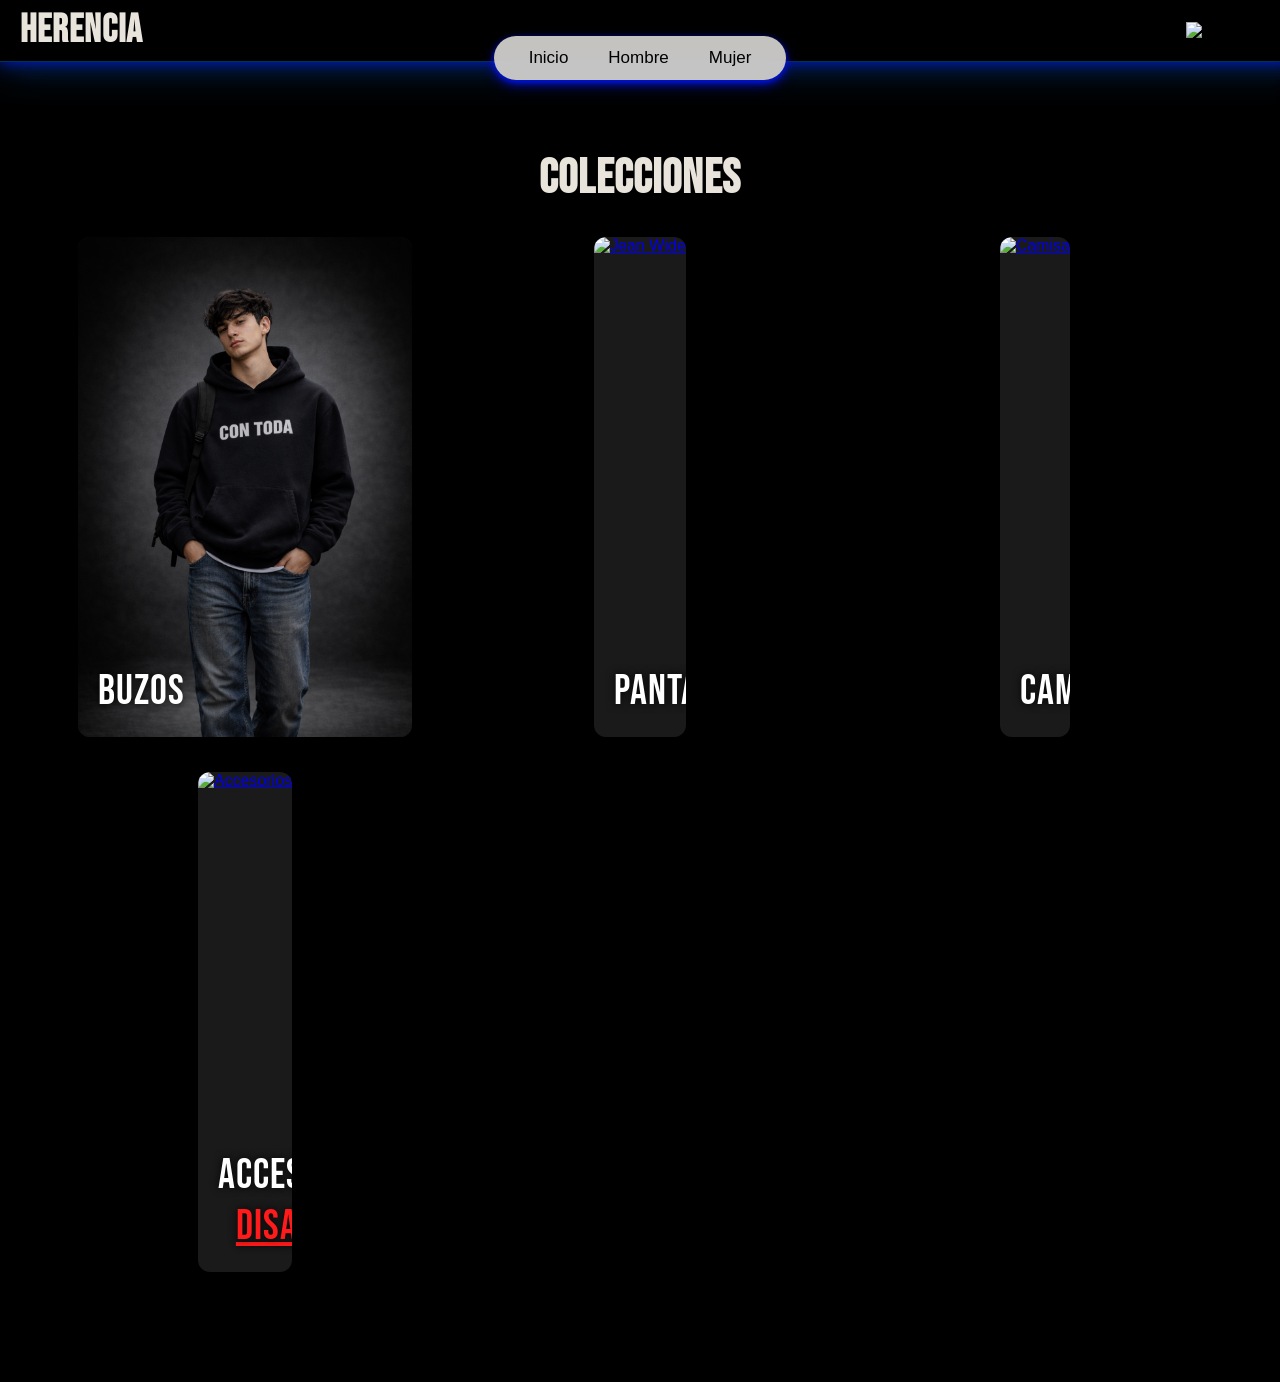
==== Assets/CategoriaH.html @ a809219b "Primer commit" ====
<!DOCTYPE html>
<html lang="es">
<head>

    <link rel="icon" type="image/png" href="Favicon.png">
    <meta charset="UTF-8">
    <meta name="viewport" content="width=device-width, initial-scale=1.0">
    <title>Categoria Hombre</title>

    <!-- FUENTES -->
    <link rel="preconnect" href="https://fonts.googleapis.com">
    <link rel="preconnect" href="https://fonts.gstatic.com" crossorigin>
    <link href="https://fonts.googleapis.com/css2?family=Bebas+Neue&display=swap" rel="stylesheet">

    <!-- CSS (MISMA CARPETA) -->
    <link rel="stylesheet" href="estilos.css">

</head>

<body ondragstart="return false" 
      onselectstart="return false" 
      oncontextmenu="return false">

<header>
    <!-- Menú hamburguesa -->
    <div class="menu-icon" id="menuBtn">
        <span></span>
        <span></span>
        <span></span>
    </div>

    <div class="logo">Herencia</div>

    <div class="cart-icon" id="cartBtn">
        <img src="/svg/Carrito.svg" alt="Carrito">
        <span id="cartCount">0</span>
    </div>
</header>


<!-- MENU LATERAL -->
<nav id="menu">
    <a href="../index.html">Inicio</a>
    <a href="CategoriaH.html">Hombre</a>
    <a href="CategoriaM.html">Mujer</a>
</nav>

<!-- MENÚ PC -->
<div class="menu-pc">
    <ul>
        <li><a href="../index.html">Inicio</a></li>
        <li><a href="CategoriaH.html">Hombre</a></li>
        <li><a href="CategoriaM.html">Mujer</a></li>
    </ul>
</div>

<!-- ===================== -->
<!--     CATÁLOGO          -->
<!-- ===================== -->
<section class="catalogo">
    <h2>Colecciones</h2>

    <div class="categorias-grid">

        <a href="/subcategoriasHombre/BuzosH.html" class="cat-item">
            <img src="/Models/Mcontoda.png" alt="Buzo oversize">
            <span>Buzos</span>
        </a>

        <a href="#" class="cat-item">
            <img src="https://marketplace.canva.com/EAGP_eBhZEU/1/0/1131w/canva-documento-a4-hoja-de-papel-con-flores-delicado-blanco-y-negro-RG8qqPH5wj4.jpg" alt="Jean Wide">
            <span>Pantalones</span>
        </a>

        <a href="../subcategoriasHombre/CamisetasH.html" class="cat-item">
            <img src="https://marketplace.canva.com/EAGP_eBhZEU/1/0/1131w/canva-documento-a4-hoja-de-papel-con-flores-delicado-blanco-y-negro-RG8qqPH5wj4.jpg" alt="Camisa">
            <span>Camisetas</span>
        </a>

        <a href="#" class="cat-item">
            <img src="https://marketplace.canva.com/EAGP_eBhZEU/1/0/1131w/canva-documento-a4-hoja-de-papel-con-flores-delicado-blanco-y-negro-RG8qqPH5wj4.jpg" alt="Accesorios">
            <span>Accesorios <u>disabled</u></span>
        </a>

    </div>
</section>



<!-- ================= PANEL CARRITO ================= -->
<div id="panelCarrito" class="panel-carrito">
    <h2>Tu carrito</h2>

    <div id="listaCarrito" class="lista-carrito"></div>

    <div class="total">
        Total: <span id="totalCarrito">0</span> COP
    </div>

    <button id="cerrarCarrito" class="btn-cerrar">
        Cerrar menú
    </button>

<a href="/Assets/FinalizarPedido.html">
    <button id="finalizarCompra">Finalizar Pedido</button>
</a>

</div>

<!-- JS (MISMA CARPETA) -->
<script src="lenguaje.js"></script>

</body>
</html>
---- Assets/estilos.css ----
/* ======================================
   BASE
====================================== */

body {
    margin: 0;
    font-family: "Poppins", sans-serif;
    background-color: black;

}


/* ======================================
   LOGO
====================================== */

.logo {
    font-family: "Bebas Neue", sans-serif;
    font-weight: 700;
    font-size: 39px;
    line-height: 0.8;
    display: flex;
    align-items: center;
    letter-spacing: 1px;
    color: rgb(233, 228, 219);
}


/* ======================================
   MENÚ PC OCULTO POR DEFECTO
====================================== */

.menu-pc {
    display: none;
}


/* ======================================
   HEADER
====================================== */

header {
    width: 100%;
    padding: 15px 20px;
    display: flex;
    justify-content: flex-start;
    align-items: center;
    gap: 15px;
    position: fixed;
    top: 0;
    background: rgb(0, 0, 0);
    z-index: 1000;

    box-shadow:
        0 0 12px rgba(0, 21, 255, 0.7),
        0 0 25px rgba(0, 31, 144, 0.5),
        0 0 45px rgba(0, 140, 255, 0.35);

    border-bottom: 1px solid rgba(0, 140, 255, 0.35);
}


/* ======================================
   ICONO HAMBURGUESA / X
====================================== */

.cart-icon {
    margin-left: auto;
    margin-right: 50px;
    background: none;
    border: none;
    position: relative;
    cursor: pointer;
}

.cart-icon img {
    width: 26px;
    height: 26px;
}

#cartCount {
    position: absolute;
    top: -6px;
    right: -10px;
    background: red;
    color: white;
    font-size: 12px;
    padding: 2px 6px;
    border-radius: 50%;
}


.menu-icon {
    width: 35px;
    height: 25px;
    display: flex;
    flex-direction: column;
    justify-content: space-between;
    cursor: pointer;
    transition: 0.3s ease;
}

.menu-icon span {
    height: 4px;
    background: white;
    border-radius: 5px;
    transition: 0.3s ease;
}

.menu-icon.active span:nth-child(1) {
    transform: rotate(45deg) translateY(10px);
}

.menu-icon.active span:nth-child(2) {
    opacity: 0;
}

.menu-icon.active span:nth-child(3) {
    transform: rotate(-45deg) translateY(-10px);
}


/* ======================================
   MENÚ LATERAL MÓVIL
====================================== */

nav {
    position: fixed;
    top: 0;
    left: -100%;
    width: 50%;
    height: 100vh;
    background: white;
    padding-top: 90px;
    padding-left: 40px;
    display: flex;
    flex-direction: column;
    gap: 35px;
    transition: 0.35s ease;
    box-shadow: 4px 0 20px rgb(0, 9, 27);
    z-index: 900;
}

nav.active {
    left: 0;
}

nav a {
    text-decoration: none;
    color: black;
    font-size: 22px;
    font-weight: 500;
    position: relative;
}

nav a::before {
    content: "";
    position: absolute;
    left: -20px;
    top: 50%;
    transform: translateY(-50%);
    width: 4px;
    height: 30px;
    background: #dcdcdc;
    border-radius: 6px;
}


/* ======================================
   MENÚ PC
====================================== */

@media (min-width: 900px) {
    /* Ocultar menú móvil */
    .menu-icon,
    nav {
        display: none;
    }

    /* Mostrar menú PC */
    .menu-pc {
        display: flex;
        position: fixed;
        top: 20px;
        width: 100%;
        justify-content: center;
        z-index: 1000;
    }

    .menu-pc ul {
        display: flex;
        gap: 40px;
        list-style: none;
        background: rgba(218, 217, 213, 0.9);
        padding: 12px 35px;
        border-radius: 50px;
        backdrop-filter: blur(10px);
        box-shadow:
            0 2px 5px rgba(0, 21, 255, 0.7),
            0 4px 10px rgba(0, 30, 255, 0.5),
            0 6px 14px rgba(0, 8, 225, 0.35);
    }

    .menu-pc a {
        text-decoration: none;
        font-size: 17px;
        color: black;
        font-weight: 500;
    }
}

/* ======================================
   CARRUSEL
====================================== */

.carrusel {
    display: flex;
    justify-content: center;
    align-items: center;
    overflow: hidden;
    margin-top: 100px;
    position: relative;
    width: 100%;
    height: 86.3vh;
}

.slide {
    position: absolute;
    width: 100%;
    height: 100%;
    opacity: 0;
    transition: opacity 1.2s ease-in-out;
}

.slide img {
    width: 100%;
    height: 100%;
    object-fit: cover;
}

.slide.active {
    opacity: 1;
}

.arrow {
    position: absolute;
    top: 50%;
    transform: translateY(-50%);
    width: 42px;
    height: 42px;
    background: white;
    color: black;
    border-radius: 50%;
    display: flex;
    justify-content: center;
    align-items: center;
    font-size: 24px;
    cursor: pointer;
    transition: 0.3s ease;
    user-select: none;
    font-weight: bold;
}

.arrow:hover {
    transform: translateY(-50%) scale(1.12);
}

.left { left: 20px; }
.right { right: 20px; }

@media (max-width: 768px) {
    .carrusel {
        height: 75vh;
    }
    .arrow {
        width: 35px;
        height: 35px;
        font-size: 20px;
    }
}

/* ======================================
   TEXTO ESTILO ADIDAS / INFO
====================================== */

.herencia-info {
    padding: 60px 10%;
    color: white;
    text-align: left;
    font-family: "Poppins", sans-serif;
}

.herencia-info h2 {
    font-family: "Bebas Neue", sans-serif;
    font-size: 48px;
    margin-bottom: 20px;
    letter-spacing: 1px;
    color: white;
}

.herencia-info p {
    font-size: 17px;
    line-height: 1.6;
    margin-bottom: 18px;
    opacity: 0.88;
}

/* ======================================
   FOOTER
====================================== */

.footer {
    background: black;
    padding: 45px 0;
    display: flex;
    justify-content: center;
    border-top: 1px solid rgba(255,255,255,0.1);
}

.footer-content {
    width: 90%;
    max-width: 1100px;
    display: flex;
    align-items: center;
    justify-content: space-between;
}

.social img {
    width: 27px;
    filter: invert(1);
    opacity: .85;
    transition: 0.25s ease;
}

.social img:hover {
    opacity: 1;
    transform: scale(1.15);
}

.footer-logo img {
    width: 80px;
    opacity: .9;
}

@media (max-width: 768px) {
    .herencia-info {
        padding: 45px 7%;
    }
    .herencia-info h2 {
        font-family: "Bebas Neue", sans-serif;
        font-size: 48px;
        margin-bottom: 20px;
        letter-spacing: 1px;
        color: rgb(233, 228, 219);
    }
    .herencia-info p {
        font-size: 15px;
    }
    .footer-content {
        flex-direction: column;
        gap: 25px;
        text-align: center;
    }
    .social a {
        margin-right: 10px;
    }
}

/* ======================================
   SECCIÓN CAMISETAS / CATÁLOGO
====================================== */

.catalogo {
    padding: 110px 5%;
    color: white;
    text-align: center;
}

.categoria-titulo,
.catalogo h2 {
    font-family: "Bebas Neue", sans-serif;
    font-size: 48px;
    margin: 40px 0 30px;
    letter-spacing: 1px;
    color: rgb(233, 228, 219);
}

.categoria-grid {
    display: grid;
    grid-template-columns: repeat(4, 1fr);
    gap: 22px;
    width: 100%;
}

.producto {
    position: relative;
    overflow: hidden;
    border-radius: 14px;
    cursor: auto;
}

.producto .add-to-cart {
    position: absolute;
    top: 12px;
    right: 12px;
    width: 36px;
    height: 36px;
    background: rgba(0,0,0,0.75);
    border: none;
    border-radius: 50%;
    display: flex;
    align-items: center;
    justify-content: center;
    cursor: pointer;
    opacity: 0;
    transition: opacity .3s ease, transform .2s ease;
    z-index: 4;
}

.producto .add-to-cart img {
    width: 22px;
    height: 22px;
    object-fit: contain;
}

.producto:hover .add-to-cart {
    opacity: 1;
}

.producto .add-to-cart:hover {
    transform: scale(1.12);
}

.producto .slider {
    position: relative;
    width: 100%;
    aspect-ratio: 3 / 4.5;
    overflow: hidden;
}

.producto .slider img {
    position: absolute;
    inset: 0;
    width: 100%;
    height: 100%;
    object-fit: cover;
    opacity: 0;
    transition: opacity .5s ease, transform .35s ease, filter .35s ease;
}

.producto .slider img.active {
    opacity: 1;
    z-index: 1;
}

.producto span {
    position: absolute;
    bottom: 14px;
    left: 14px;
    font-family: "Bebas Neue", sans-serif;
    font-size: 26px;
    color: white;
    opacity: 0;
    transition: opacity .3s ease;
    text-shadow: 0 0 10px rgba(0,0,0,.9);
    z-index: 2;
}

.producto:hover .slider img.active {
    transform: scale(1.08);
    filter: brightness(55%);
}

.producto:hover span {
    opacity: 1;
}

/* ===============================
   RESPONSIVE
=================================*/

/* Tablet */
@media (max-width: 920px) {
    .categoria-grid {
        grid-template-columns: repeat(3, 1fr);
    }

    .categoria-titulo {
        font-size: 40px;
    }
}

/* Móvil */
@media (max-width: 600px) {
    .producto .add-to-cart {
        opacity: 1;
        width: 32px;
        height: 32px;
        top: 8px;
        right: 8px;
    }
    .categoria-grid {
        grid-template-columns: repeat(2, 1fr);
        gap: 14px;
    }
    .producto span {
        font-size: 18px;
        opacity: 1;
        bottom: 12px;
        left: 10px;
    }
    .producto:hover .slider img.active {
        transform: none;
        filter: none;
    }
}


/* ===============================
   GRID CATEGORÍAS (Inicio)
=================================*/

.categorias-grid {
    display: grid;
    grid-template-columns: repeat(auto-fit, minmax(300px, 360px));
    gap: 35px;
    justify-content: center;
}

.categorias-grid u {
    color: rgb(255, 27, 27);
}

/* CARD CATEGORÍAS */

.cat-item {
    position: relative;
    overflow: hidden;
    border-radius: 12px;
    cursor: pointer;
    display: block;
    height: 500px;
    max-width: 360px;
    margin: 0 auto;
}

.cat-item img {
    width: 100%;
    height: 100%;
    object-fit: contain;
    object-position: center center;
    transition: .35s ease;
    display: block;
    background: #1a1a1a;
}

.cat-item:hover img {
    transform: scale(1.08);
    filter: brightness(60%);
}

.cat-item span {
    position: absolute;
    bottom: 20px;
    left: 20px;
    font-family: "Bebas Neue", sans-serif;
    font-size: 42px;
    letter-spacing: 1px;
    color: white;
    text-shadow: 0 0 8px rgba(0,0,0,0.9);
}




/* MÓVIL */
@media (max-width: 600px) {
    .categorias-grid {
        grid-template-columns: 1fr; /* 👈 SOLO 1 */
        gap: 20px;
    }

    .cat-item {
        height: 350px;
    }

    .cat-item span {
        font-size: 28px;
        bottom: 18px;
        left: 18px;
    }
}


/* ==============================
   NOTIFICACIÓN CARRITO
============================== */

.notificacion {
    position: fixed;
    bottom: 20px;
    right: 20px;
    background: rgba(0,0,0,0.95);
    color: white;
    padding: 14px 22px;
    border-radius: 8px;
    font-family: "Poppins", sans-serif;
    font-size: 14px;
    opacity: 0;
    transform: translateY(20px);
    transition: .4s ease;
    z-index: 4000;
}

.notificacion.active {
    opacity: 1;
    transform: translateY(0);
}







/* ================= PANEL CARRITO ================= */

.panel-carrito {
    position: fixed;
    top: 0;
    right: -400px;
    width: 350px;
    height: 100vh;
    background: white;
    box-shadow: -4px 0 10px rgba(0,0,0,0.2);
    padding: 20px;
    transition: right 0.3s ease;
    z-index: 1000;
    overflow-y: auto;
}

.panel-carrito.active {
    right: 0;
}


.lista-carrito {
    flex: 1;
    overflow-y: auto;
    margin-top: 20px;
}

/* ITEM CARRITO */
.item-carrito {
    display: flex;
    gap: 15px;
    align-items: center;
    padding: 15px 0;
    border-bottom: 1px solid #222;
}

/* IMAGEN */
.carrito-img {
    width: 97px;
    height: 122px;
    object-fit: cover;
    border-radius: 10px;
}

/* DETALLES */
.item-detalles {
    flex: 1;
    display: flex;
    flex-direction: column;
    gap: 6px;
}

.nombre {
    font-family: "Bebas Neue", sans-serif;
    font-size: 18px;
}

.precio {
    font-size: 14px;
    opacity: 0.8;
}

/* CONTROLES + - */
.controles {
    display: flex;
    align-items: center;
    gap: 10px;
    margin-top: 8px;
}

.controles button {
    width: 28px;
    height: 28px;
    border: none;
    background: black;
    color: white;
    border-radius: 6px;
    cursor: pointer;
    font-size: 16px;
    font-weight: bold;
}

.controles button:hover {
    opacity: 0.8;
}

.controles span {
    font-size: 16px;
    font-weight: bold;
    min-width: 20px;
    text-align: center;
}

/* ELIMINAR */
.btn-eliminar {
    background: none;
    border: none;
    color: #ff4d4d;
    font-size: 18px;
    cursor: pointer;
}

/* TOTAL */
.total {
    font-size: 22px;
    font-family: "Bebas Neue", sans-serif;
    margin-top: 20px;
    text-align: right;
}



/* ================= BOTONES BLOQUEADOS ================= */

.bloqueado {
    opacity: .5;
    pointer-events: none;
}





@media (max-width: 480px) {

    .panel-carrito {
        width: 90%;          /* más fino */
        max-width: 340px;    /* perfecto para 360px */
        right: -100%;
        padding: 20px;
    }

    .panel-carrito.active {
        right: 0;
    }

    .panel-carrito h2 {
        font-size: 20px;
        margin-bottom: 15px;
    }

    .item-carrito {
        gap: 10px;
    }

    .carrito-img {
        width: 70px;
        height: 95px;
    }

}
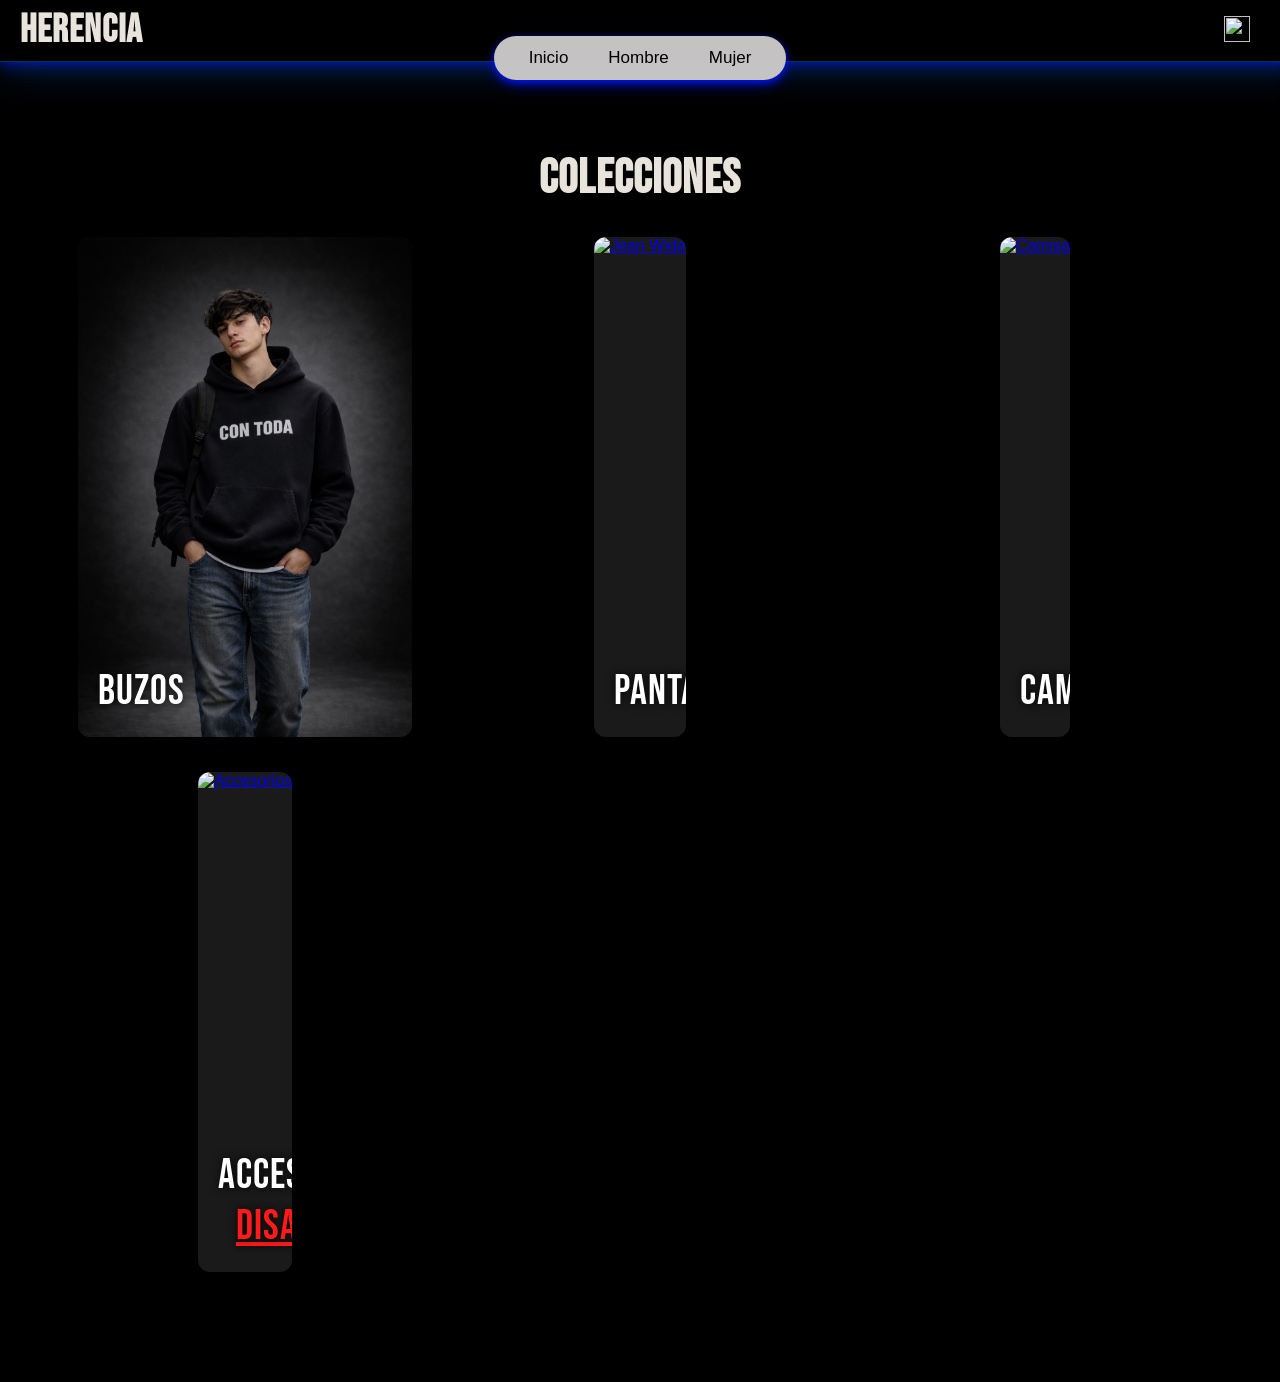
==== commit 2e9ef51d: "actudos" ====
--- a/Assets/CategoriaH.html
+++ b/Assets/CategoriaH.html
@@ -1,19 +1,19 @@
 <!DOCTYPE html>
 <html lang="es">
 <head>
-
-    <link rel="icon" type="image/png" href="Favicon.png">
     <meta charset="UTF-8">
     <meta name="viewport" content="width=device-width, initial-scale=1.0">
     <title>Categoria Hombre</title>
+    <!-- Base: raíz del proyecto para que Buzos, Camisetas, etc. funcionen en GitHub Pages y servidor local -->
+    <base href="../">
 
+    <link rel="icon" type="image/png" href="Assets/Favicon.png">
     <!-- FUENTES -->
     <link rel="preconnect" href="https://fonts.googleapis.com">
     <link rel="preconnect" href="https://fonts.gstatic.com" crossorigin>
     <link href="https://fonts.googleapis.com/css2?family=Bebas+Neue&display=swap" rel="stylesheet">
-
-    <!-- CSS (MISMA CARPETA) -->
-    <link rel="stylesheet" href="estilos.css">
+    <!-- CSS -->
+    <link rel="stylesheet" href="Assets/estilos.css">
 
 </head>
 
@@ -32,7 +32,7 @@
     <div class="logo">Herencia</div>
 
     <div class="cart-icon" id="cartBtn">
-        <img src="/svg/Carrito.svg" alt="Carrito">
+        <img src="../svg/Carrito.svg">
         <span id="cartCount">0</span>
     </div>
 </header>
@@ -40,17 +40,17 @@
 
 <!-- MENU LATERAL -->
 <nav id="menu">
-    <a href="../index.html">Inicio</a>
-    <a href="CategoriaH.html">Hombre</a>
-    <a href="CategoriaM.html">Mujer</a>
+    <a href="index.html">Inicio</a>
+    <a href="Assets/CategoriaH.html">Hombre</a>
+    <a href="Assets/CategoriaM.html">Mujer</a>
 </nav>
 
 <!-- MENÚ PC -->
 <div class="menu-pc">
     <ul>
-        <li><a href="../index.html">Inicio</a></li>
-        <li><a href="CategoriaH.html">Hombre</a></li>
-        <li><a href="CategoriaM.html">Mujer</a></li>
+        <li><a href="index.html">Inicio</a></li>
+        <li><a href="Assets/CategoriaH.html">Hombre</a></li>
+        <li><a href="Assets/CategoriaM.html">Mujer</a></li>
     </ul>
 </div>
 
@@ -62,8 +62,8 @@
 
     <div class="categorias-grid">
 
-        <a href="/subcategoriasHombre/BuzosH.html" class="cat-item">
-            <img src="/Models/Mcontoda.png" alt="Buzo oversize">
+        <a href="subcategoriasHombre/BuzosH.html" class="cat-item">
+            <img src="../Models/Mcontoda.png" alt="Buzo oversize">
             <span>Buzos</span>
         </a>
 
@@ -72,7 +72,7 @@
             <span>Pantalones</span>
         </a>
 
-        <a href="../subcategoriasHombre/CamisetasH.html" class="cat-item">
+        <a href="subcategoriasHombre/CamisetasH.html" class="cat-item">
             <img src="https://marketplace.canva.com/EAGP_eBhZEU/1/0/1131w/canva-documento-a4-hoja-de-papel-con-flores-delicado-blanco-y-negro-RG8qqPH5wj4.jpg" alt="Camisa">
             <span>Camisetas</span>
         </a>
@@ -101,14 +101,14 @@
         Cerrar menú
     </button>
 
-<a href="/Assets/FinalizarPedido.html">
+<a href="Assets/FinalizarPedido.html">
     <button id="finalizarCompra">Finalizar Pedido</button>
 </a>
 
 </div>
 
 <!-- JS (MISMA CARPETA) -->
-<script src="lenguaje.js"></script>
+<script src="Assets/lenguaje.js"></script>
 
 </body>
 </html>
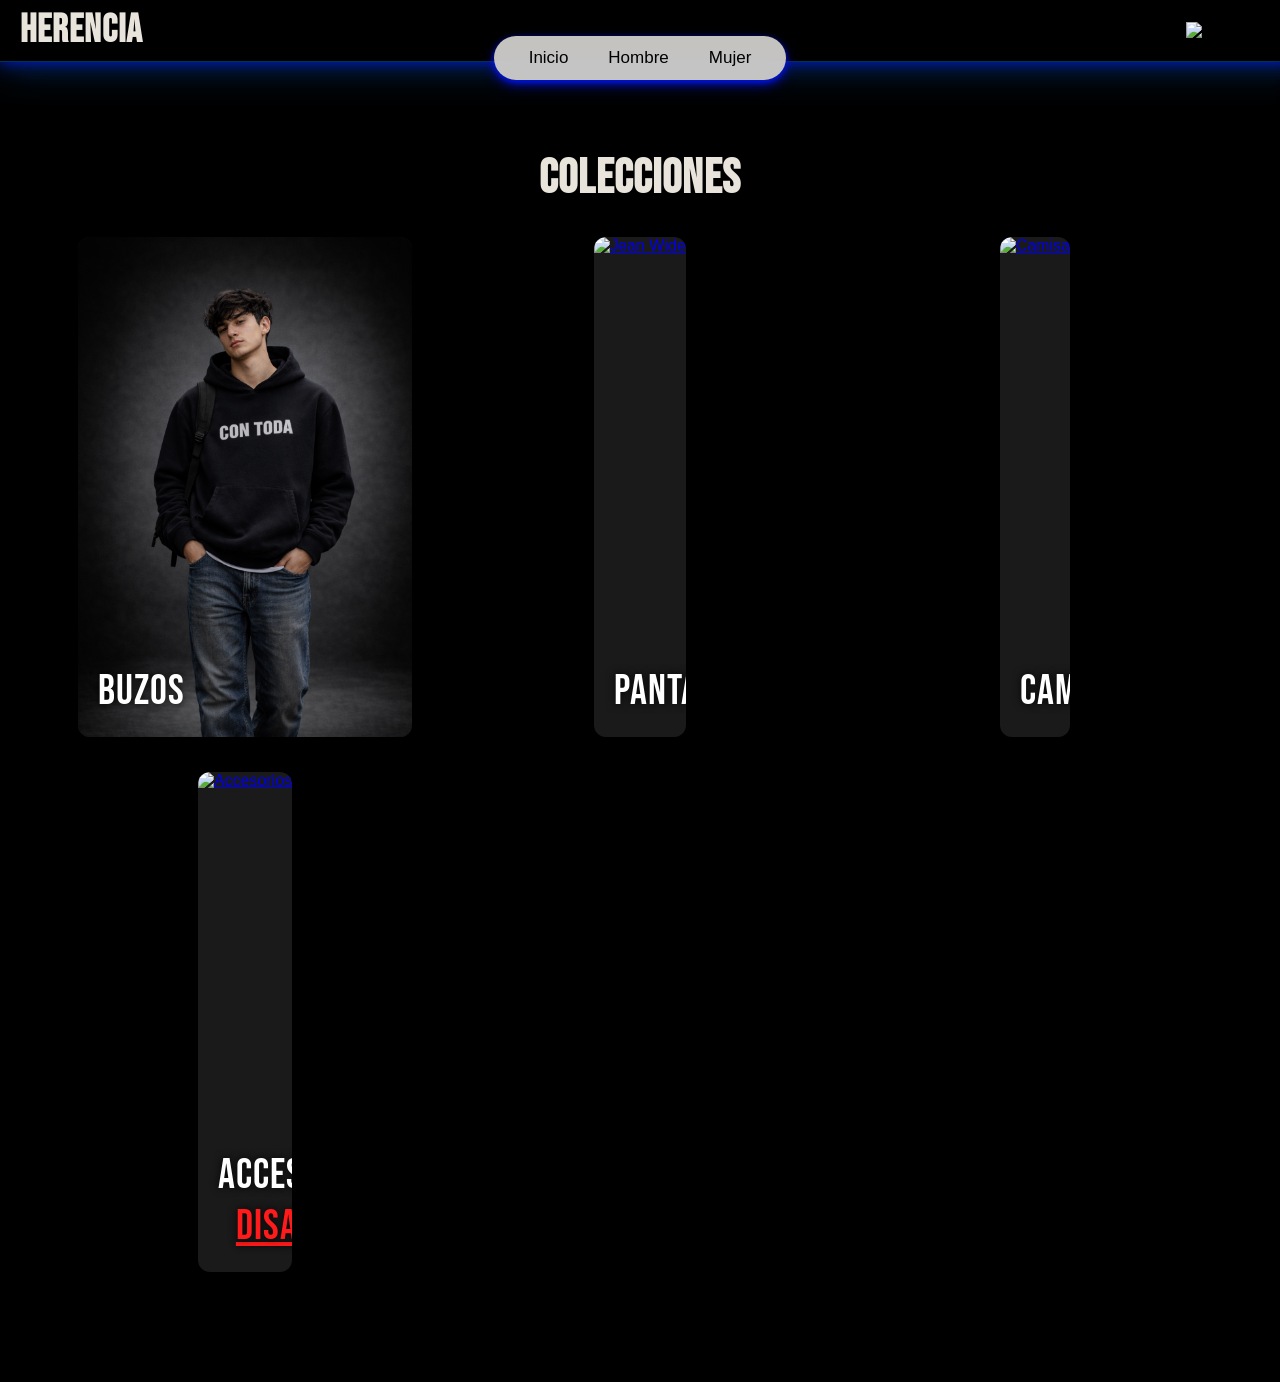
==== commit b7643f4f: "espero que ya" ====
--- a/Assets/CategoriaH.html
+++ b/Assets/CategoriaH.html
@@ -4,17 +4,17 @@
     <meta charset="UTF-8">
     <meta name="viewport" content="width=device-width, initial-scale=1.0">
     <title>Categoria Hombre</title>
-    <!-- Base: raíz del proyecto para que Buzos, Camisetas, etc. funcionen en GitHub Pages y servidor local -->
-    <base href="../">
 
-    <link rel="icon" type="image/png" href="Assets/Favicon.png">
+    <!-- Favicon -->
+    <link rel="icon" type="image/png" href="../Assets/Favicon.png">
+
     <!-- FUENTES -->
     <link rel="preconnect" href="https://fonts.googleapis.com">
     <link rel="preconnect" href="https://fonts.gstatic.com" crossorigin>
     <link href="https://fonts.googleapis.com/css2?family=Bebas+Neue&display=swap" rel="stylesheet">
+
     <!-- CSS -->
-    <link rel="stylesheet" href="Assets/estilos.css">
-
+    <link rel="stylesheet" href="../Assets/estilos.css">
 </head>
 
 <body ondragstart="return false" 
@@ -22,7 +22,6 @@
       oncontextmenu="return false">
 
 <header>
-    <!-- Menú hamburguesa -->
     <div class="menu-icon" id="menuBtn">
         <span></span>
         <span></span>
@@ -32,37 +31,31 @@
     <div class="logo">Herencia</div>
 
     <div class="cart-icon" id="cartBtn">
-        <img src="../svg/Carrito.svg">
+        <img src="../svg/Carrito.svg" alt="Carrito">
         <span id="cartCount">0</span>
     </div>
 </header>
 
-
-<!-- MENU LATERAL -->
 <nav id="menu">
-    <a href="index.html">Inicio</a>
-    <a href="Assets/CategoriaH.html">Hombre</a>
-    <a href="Assets/CategoriaM.html">Mujer</a>
+    <a href="../index.html">Inicio</a>
+    <a href="CategoriaH.html">Hombre</a>
+    <a href="CategoriaM.html">Mujer</a>
 </nav>
 
-<!-- MENÚ PC -->
 <div class="menu-pc">
     <ul>
-        <li><a href="index.html">Inicio</a></li>
-        <li><a href="Assets/CategoriaH.html">Hombre</a></li>
-        <li><a href="Assets/CategoriaM.html">Mujer</a></li>
+        <li><a href="../index.html">Inicio</a></li>
+        <li><a href="CategoriaH.html">Hombre</a></li>
+        <li><a href="CategoriaM.html">Mujer</a></li>
     </ul>
 </div>
 
-<!-- ===================== -->
-<!--     CATÁLOGO          -->
-<!-- ===================== -->
 <section class="catalogo">
     <h2>Colecciones</h2>
 
     <div class="categorias-grid">
 
-        <a href="subcategoriasHombre/BuzosH.html" class="cat-item">
+        <a href="../subcategoriasHombre/BuzosH.html" class="cat-item">
             <img src="../Models/Mcontoda.png" alt="Buzo oversize">
             <span>Buzos</span>
         </a>
@@ -72,7 +65,7 @@
             <span>Pantalones</span>
         </a>
 
-        <a href="subcategoriasHombre/CamisetasH.html" class="cat-item">
+        <a href="../subcategoriasHombre/CamisetasH.html" class="cat-item">
             <img src="https://marketplace.canva.com/EAGP_eBhZEU/1/0/1131w/canva-documento-a4-hoja-de-papel-con-flores-delicado-blanco-y-negro-RG8qqPH5wj4.jpg" alt="Camisa">
             <span>Camisetas</span>
         </a>
@@ -85,9 +78,6 @@
     </div>
 </section>
 
-
-
-<!-- ================= PANEL CARRITO ================= -->
 <div id="panelCarrito" class="panel-carrito">
     <h2>Tu carrito</h2>
 
@@ -101,14 +91,12 @@
         Cerrar menú
     </button>
 
-<a href="Assets/FinalizarPedido.html">
-    <button id="finalizarCompra">Finalizar Pedido</button>
-</a>
-
+    <a href="../Assets/FinalizarPedido.html">
+        <button id="finalizarCompra">Finalizar Pedido</button>
+    </a>
 </div>
 
-<!-- JS (MISMA CARPETA) -->
-<script src="Assets/lenguaje.js"></script>
+<script src="../Assets/lenguaje.js"></script>
 
 </body>
-</html>
+</html>
--- a/Assets/estilos.css
+++ b/Assets/estilos.css
@@ -0,0 +1,780 @@
+
+/* ======================================
+   BASE
+====================================== */
+
+body {
+    margin: 0;
+    font-family: "Poppins", sans-serif;
+    background-color: black;
+
+}
+
+
+/* ======================================
+   LOGO
+====================================== */
+
+.logo {
+    font-family: "Bebas Neue", sans-serif;
+    font-weight: 700;
+    font-size: 39px;
+    line-height: 0.8;
+    display: flex;
+    align-items: center;
+    letter-spacing: 1px;
+    color: rgb(233, 228, 219);
+}
+
+
+/* ======================================
+   MENÚ PC OCULTO POR DEFECTO
+====================================== */
+
+.menu-pc {
+    display: none;
+}
+
+
+/* ======================================
+   HEADER
+====================================== */
+
+header {
+    width: 100%;
+    padding: 15px 20px;
+    display: flex;
+    justify-content: flex-start;
+    align-items: center;
+    gap: 15px;
+    position: fixed;
+    top: 0;
+    background: rgb(0, 0, 0);
+    z-index: 1000;
+
+    box-shadow:
+        0 0 12px rgba(0, 21, 255, 0.7),
+        0 0 25px rgba(0, 31, 144, 0.5),
+        0 0 45px rgba(0, 140, 255, 0.35);
+
+    border-bottom: 1px solid rgba(0, 140, 255, 0.35);
+}
+
+
+/* ======================================
+   ICONO HAMBURGUESA / X
+====================================== */
+
+.cart-icon {
+    margin-left: auto;
+    margin-right: 50px;
+    background: none;
+    border: none;
+    position: relative;
+    cursor: pointer;
+}
+
+.cart-icon img {
+    width: 26px;
+    height: 26px;
+}
+
+#cartCount {
+    position: absolute;
+    top: -6px;
+    right: -10px;
+    background: red;
+    color: white;
+    font-size: 12px;
+    padding: 2px 6px;
+    border-radius: 50%;
+}
+
+
+.menu-icon {
+    width: 35px;
+    height: 25px;
+    display: flex;
+    flex-direction: column;
+    justify-content: space-between;
+    cursor: pointer;
+    transition: 0.3s ease;
+}
+
+.menu-icon span {
+    height: 4px;
+    background: white;
+    border-radius: 5px;
+    transition: 0.3s ease;
+}
+
+.menu-icon.active span:nth-child(1) {
+    transform: rotate(45deg) translateY(10px);
+}
+
+.menu-icon.active span:nth-child(2) {
+    opacity: 0;
+}
+
+.menu-icon.active span:nth-child(3) {
+    transform: rotate(-45deg) translateY(-10px);
+}
+
+
+/* ======================================
+   MENÚ LATERAL MÓVIL
+====================================== */
+
+nav {
+    position: fixed;
+    top: 0;
+    left: -100%;
+    width: 50%;
+    height: 100vh;
+    background: white;
+    padding-top: 90px;
+    padding-left: 40px;
+    display: flex;
+    flex-direction: column;
+    gap: 35px;
+    transition: 0.35s ease;
+    box-shadow: 4px 0 20px rgb(0, 9, 27);
+    z-index: 900;
+}
+
+nav.active {
+    left: 0;
+}
+
+nav a {
+    text-decoration: none;
+    color: black;
+    font-size: 22px;
+    font-weight: 500;
+    position: relative;
+}
+
+nav a::before {
+    content: "";
+    position: absolute;
+    left: -20px;
+    top: 50%;
+    transform: translateY(-50%);
+    width: 4px;
+    height: 30px;
+    background: #dcdcdc;
+    border-radius: 6px;
+}
+
+
+/* ======================================
+   MENÚ PC
+====================================== */
+
+@media (min-width: 900px) {
+    /* Ocultar menú móvil */
+    .menu-icon,
+    nav {
+        display: none;
+    }
+
+    /* Mostrar menú PC */
+    .menu-pc {
+        display: flex;
+        position: fixed;
+        top: 20px;
+        width: 100%;
+        justify-content: center;
+        z-index: 1000;
+    }
+
+    .menu-pc ul {
+        display: flex;
+        gap: 40px;
+        list-style: none;
+        background: rgba(218, 217, 213, 0.9);
+        padding: 12px 35px;
+        border-radius: 50px;
+        backdrop-filter: blur(10px);
+        box-shadow:
+            0 2px 5px rgba(0, 21, 255, 0.7),
+            0 4px 10px rgba(0, 30, 255, 0.5),
+            0 6px 14px rgba(0, 8, 225, 0.35);
+    }
+
+    .menu-pc a {
+        text-decoration: none;
+        font-size: 17px;
+        color: black;
+        font-weight: 500;
+    }
+}
+
+/* ======================================
+   CARRUSEL
+====================================== */
+
+.carrusel {
+    display: flex;
+    justify-content: center;
+    align-items: center;
+    overflow: hidden;
+    margin-top: 100px;
+    position: relative;
+    width: 100%;
+    height: 86.3vh;
+}
+
+.slide {
+    position: absolute;
+    width: 100%;
+    height: 100%;
+    opacity: 0;
+    transition: opacity 1.2s ease-in-out;
+}
+
+.slide img {
+    width: 100%;
+    height: 100%;
+    object-fit: cover;
+}
+
+.slide.active {
+    opacity: 1;
+}
+
+.arrow {
+    position: absolute;
+    top: 50%;
+    transform: translateY(-50%);
+    width: 42px;
+    height: 42px;
+    background: white;
+    color: black;
+    border-radius: 50%;
+    display: flex;
+    justify-content: center;
+    align-items: center;
+    font-size: 24px;
+    cursor: pointer;
+    transition: 0.3s ease;
+    user-select: none;
+    font-weight: bold;
+}
+
+.arrow:hover {
+    transform: translateY(-50%) scale(1.12);
+}
+
+.left { left: 20px; }
+.right { right: 20px; }
+
+@media (max-width: 768px) {
+    .carrusel {
+        height: 75vh;
+    }
+    .arrow {
+        width: 35px;
+        height: 35px;
+        font-size: 20px;
+    }
+}
+
+/* ======================================
+   TEXTO ESTILO ADIDAS / INFO
+====================================== */
+
+.herencia-info {
+    padding: 60px 10%;
+    color: white;
+    text-align: left;
+    font-family: "Poppins", sans-serif;
+}
+
+.herencia-info h2 {
+    font-family: "Bebas Neue", sans-serif;
+    font-size: 48px;
+    margin-bottom: 20px;
+    letter-spacing: 1px;
+    color: white;
+}
+
+.herencia-info p {
+    font-size: 17px;
+    line-height: 1.6;
+    margin-bottom: 18px;
+    opacity: 0.88;
+}
+
+/* ======================================
+   FOOTER
+====================================== */
+
+.footer {
+    background: black;
+    padding: 45px 0;
+    display: flex;
+    justify-content: center;
+    border-top: 1px solid rgba(255,255,255,0.1);
+}
+
+.footer-content {
+    width: 90%;
+    max-width: 1100px;
+    display: flex;
+    align-items: center;
+    justify-content: space-between;
+}
+
+.social img {
+    width: 27px;
+    filter: invert(1);
+    opacity: .85;
+    transition: 0.25s ease;
+}
+
+.social img:hover {
+    opacity: 1;
+    transform: scale(1.15);
+}
+
+.footer-logo img {
+    width: 80px;
+    opacity: .9;
+}
+
+@media (max-width: 768px) {
+    .herencia-info {
+        padding: 45px 7%;
+    }
+    .herencia-info h2 {
+        font-family: "Bebas Neue", sans-serif;
+        font-size: 48px;
+        margin-bottom: 20px;
+        letter-spacing: 1px;
+        color: rgb(233, 228, 219);
+    }
+    .herencia-info p {
+        font-size: 15px;
+    }
+    .footer-content {
+        flex-direction: column;
+        gap: 25px;
+        text-align: center;
+    }
+    .social a {
+        margin-right: 10px;
+    }
+}
+
+/* ======================================
+   SECCIÓN CAMISETAS / CATÁLOGO
+====================================== */
+
+.catalogo {
+    padding: 110px 5%;
+    color: white;
+    text-align: center;
+}
+
+.categoria-titulo,
+.catalogo h2 {
+    font-family: "Bebas Neue", sans-serif;
+    font-size: 48px;
+    margin: 40px 0 30px;
+    letter-spacing: 1px;
+    color: rgb(233, 228, 219);
+}
+
+.categoria-grid {
+    display: grid;
+    grid-template-columns: repeat(4, 1fr);
+    gap: 22px;
+    width: 100%;
+}
+
+.producto {
+    position: relative;
+    overflow: hidden;
+    border-radius: 14px;
+    cursor: auto;
+}
+
+.producto .add-to-cart {
+    position: absolute;
+    top: 12px;
+    right: 12px;
+    width: 36px;
+    height: 36px;
+    background: rgba(0,0,0,0.75);
+    border: none;
+    border-radius: 50%;
+    display: flex;
+    align-items: center;
+    justify-content: center;
+    cursor: pointer;
+    opacity: 0;
+    transition: opacity .3s ease, transform .2s ease;
+    z-index: 4;
+}
+
+.producto .add-to-cart img {
+    width: 22px;
+    height: 22px;
+    object-fit: contain;
+}
+
+.producto:hover .add-to-cart {
+    opacity: 1;
+}
+
+.producto .add-to-cart:hover {
+    transform: scale(1.12);
+}
+
+.producto .slider {
+    position: relative;
+    width: 100%;
+    aspect-ratio: 3 / 4.5;
+    overflow: hidden;
+}
+
+.producto .slider img {
+    position: absolute;
+    inset: 0;
+    width: 100%;
+    height: 100%;
+    object-fit: cover;
+    opacity: 0;
+    transition: opacity .5s ease, transform .35s ease, filter .35s ease;
+}
+
+.producto .slider img.active {
+    opacity: 1;
+    z-index: 1;
+}
+
+.producto span {
+    position: absolute;
+    bottom: 14px;
+    left: 14px;
+    font-family: "Bebas Neue", sans-serif;
+    font-size: 26px;
+    color: white;
+    opacity: 0;
+    transition: opacity .3s ease;
+    text-shadow: 0 0 10px rgba(0,0,0,.9);
+    z-index: 2;
+}
+
+.producto:hover .slider img.active {
+    transform: scale(1.08);
+    filter: brightness(55%);
+}
+
+.producto:hover span {
+    opacity: 1;
+}
+
+/* ===============================
+   RESPONSIVE
+=================================*/
+
+/* Tablet */
+@media (max-width: 920px) {
+    .categoria-grid {
+        grid-template-columns: repeat(3, 1fr);
+    }
+
+    .categoria-titulo {
+        font-size: 40px;
+    }
+}
+
+/* Móvil */
+@media (max-width: 600px) {
+    .producto .add-to-cart {
+        opacity: 1;
+        width: 32px;
+        height: 32px;
+        top: 8px;
+        right: 8px;
+    }
+    .categoria-grid {
+        grid-template-columns: repeat(2, 1fr);
+        gap: 14px;
+    }
+    .producto span {
+        font-size: 18px;
+        opacity: 1;
+        bottom: 12px;
+        left: 10px;
+    }
+    .producto:hover .slider img.active {
+        transform: none;
+        filter: none;
+    }
+}
+
+
+/* ===============================
+   GRID CATEGORÍAS (Inicio)
+=================================*/
+
+.categorias-grid {
+    display: grid;
+    grid-template-columns: repeat(auto-fit, minmax(300px, 360px));
+    gap: 35px;
+    justify-content: center;
+}
+
+.categorias-grid u {
+    color: rgb(255, 27, 27);
+}
+
+/* CARD CATEGORÍAS */
+
+.cat-item {
+    position: relative;
+    overflow: hidden;
+    border-radius: 12px;
+    cursor: pointer;
+    display: block;
+    height: 500px;
+    max-width: 360px;
+    margin: 0 auto;
+}
+
+.cat-item img {
+    width: 100%;
+    height: 100%;
+    object-fit: contain;
+    object-position: center center;
+    transition: .35s ease;
+    display: block;
+    background: #1a1a1a;
+}
+
+.cat-item:hover img {
+    transform: scale(1.08);
+    filter: brightness(60%);
+}
+
+.cat-item span {
+    position: absolute;
+    bottom: 20px;
+    left: 20px;
+    font-family: "Bebas Neue", sans-serif;
+    font-size: 42px;
+    letter-spacing: 1px;
+    color: white;
+    text-shadow: 0 0 8px rgba(0,0,0,0.9);
+}
+
+
+
+
+/* MÓVIL */
+@media (max-width: 600px) {
+    .categorias-grid {
+        grid-template-columns: 1fr; /* 👈 SOLO 1 */
+        gap: 20px;
+    }
+
+    .cat-item {
+        height: 350px;
+    }
+
+    .cat-item span {
+        font-size: 28px;
+        bottom: 18px;
+        left: 18px;
+    }
+}
+
+
+/* ==============================
+   NOTIFICACIÓN CARRITO
+============================== */
+
+.notificacion {
+    position: fixed;
+    bottom: 20px;
+    right: 20px;
+    background: rgba(0,0,0,0.95);
+    color: white;
+    padding: 14px 22px;
+    border-radius: 8px;
+    font-family: "Poppins", sans-serif;
+    font-size: 14px;
+    opacity: 0;
+    transform: translateY(20px);
+    transition: .4s ease;
+    z-index: 4000;
+}
+
+.notificacion.active {
+    opacity: 1;
+    transform: translateY(0);
+}
+
+
+
+
+
+
+
+/* ================= PANEL CARRITO ================= */
+
+.panel-carrito {
+    position: fixed;
+    top: 0;
+    right: -400px;
+    width: 350px;
+    height: 100vh;
+    background: white;
+    box-shadow: -4px 0 10px rgba(0,0,0,0.2);
+    padding: 20px;
+    transition: right 0.3s ease;
+    z-index: 1000;
+    overflow-y: auto;
+}
+
+.panel-carrito.active {
+    right: 0;
+}
+
+
+.lista-carrito {
+    flex: 1;
+    overflow-y: auto;
+    margin-top: 20px;
+}
+
+/* ITEM CARRITO */
+.item-carrito {
+    display: flex;
+    gap: 15px;
+    align-items: center;
+    padding: 15px 0;
+    border-bottom: 1px solid #222;
+}
+
+/* IMAGEN */
+.carrito-img {
+    width: 97px;
+    height: 122px;
+    object-fit: cover;
+    border-radius: 10px;
+}
+
+/* DETALLES */
+.item-detalles {
+    flex: 1;
+    display: flex;
+    flex-direction: column;
+    gap: 6px;
+}
+
+.nombre {
+    font-family: "Bebas Neue", sans-serif;
+    font-size: 18px;
+}
+
+.precio {
+    font-size: 14px;
+    opacity: 0.8;
+}
+
+/* CONTROLES + - */
+.controles {
+    display: flex;
+    align-items: center;
+    gap: 10px;
+    margin-top: 8px;
+}
+
+.controles button {
+    width: 28px;
+    height: 28px;
+    border: none;
+    background: black;
+    color: white;
+    border-radius: 6px;
+    cursor: pointer;
+    font-size: 16px;
+    font-weight: bold;
+}
+
+.controles button:hover {
+    opacity: 0.8;
+}
+
+.controles span {
+    font-size: 16px;
+    font-weight: bold;
+    min-width: 20px;
+    text-align: center;
+}
+
+/* ELIMINAR */
+.btn-eliminar {
+    background: none;
+    border: none;
+    color: #ff4d4d;
+    font-size: 18px;
+    cursor: pointer;
+}
+
+/* TOTAL */
+.total {
+    font-size: 22px;
+    font-family: "Bebas Neue", sans-serif;
+    margin-top: 20px;
+    text-align: right;
+}
+
+
+
+/* ================= BOTONES BLOQUEADOS ================= */
+
+.bloqueado {
+    opacity: .5;
+    pointer-events: none;
+}
+
+
+
+
+
+@media (max-width: 480px) {
+
+    .panel-carrito {
+        width: 90%;          /* más fino */
+        max-width: 340px;    /* perfecto para 360px */
+        right: -100%;
+        padding: 20px;
+    }
+
+    .panel-carrito.active {
+        right: 0;
+    }
+
+    .panel-carrito h2 {
+        font-size: 20px;
+        margin-bottom: 15px;
+    }
+
+    .item-carrito {
+        gap: 10px;
+    }
+
+    .carrito-img {
+        width: 70px;
+        height: 95px;
+    }
+
+}
+
+
+
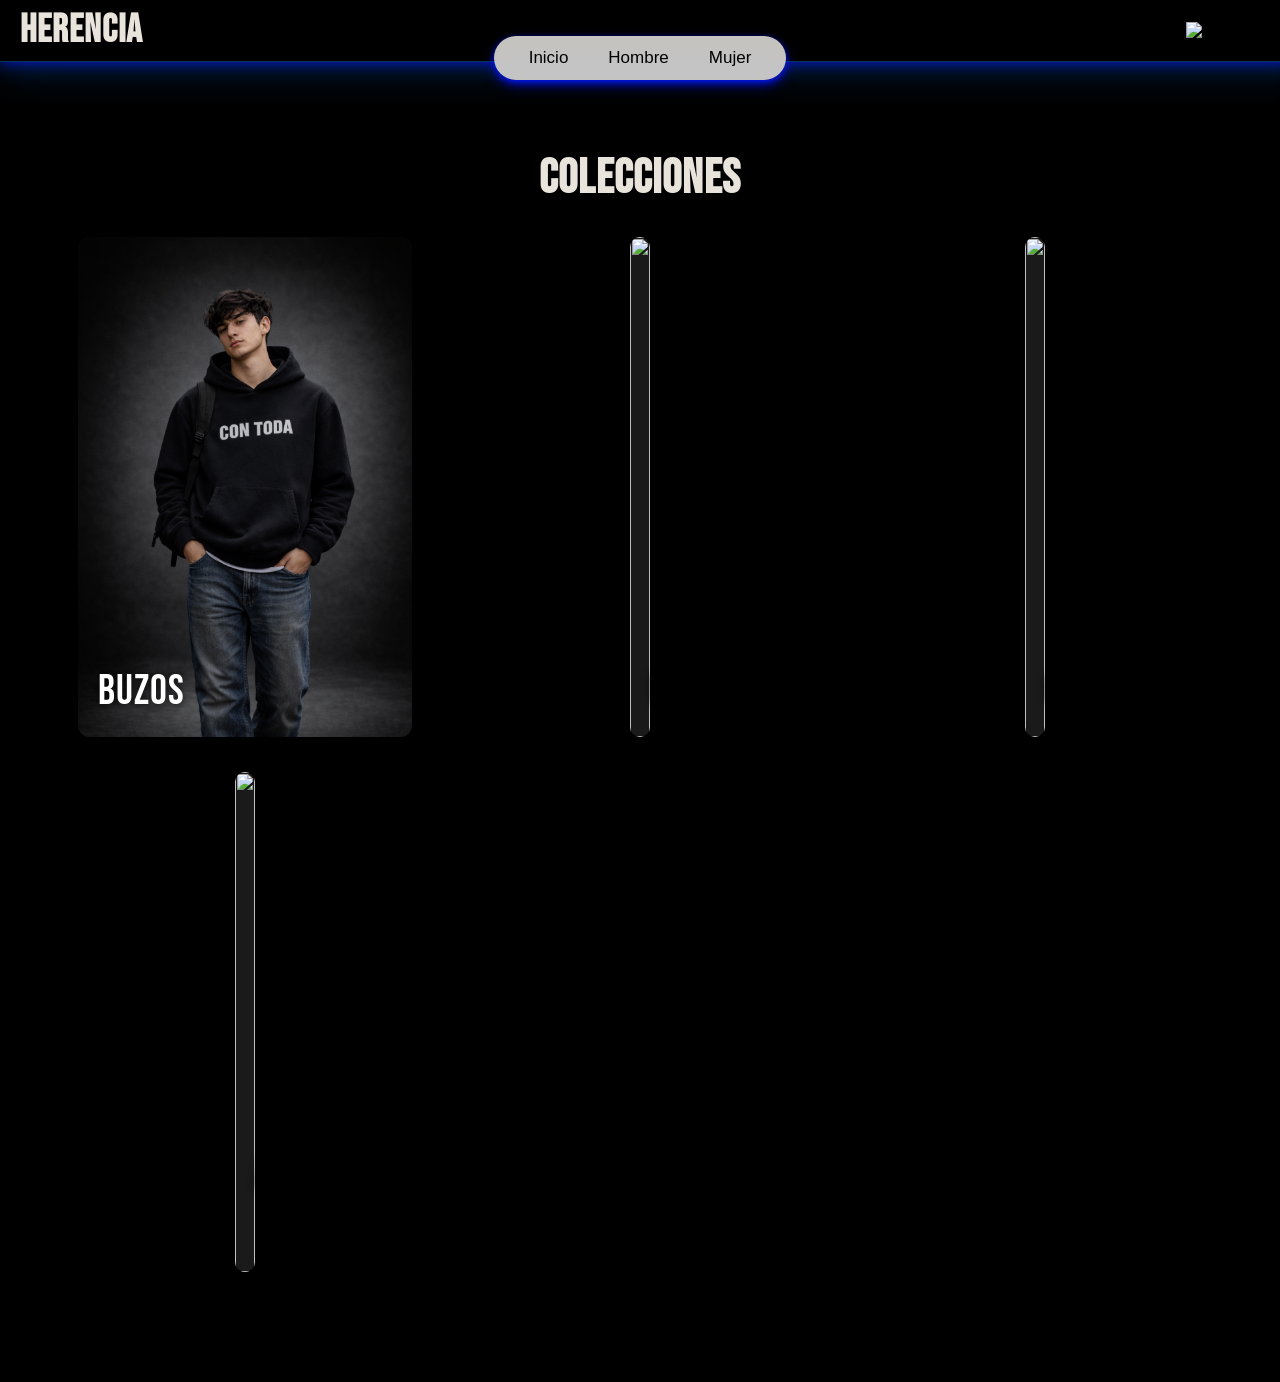
==== commit 9ca1cf5b: "aaa" ====
--- a/Assets/CategoriaH.html
+++ b/Assets/CategoriaH.html
@@ -5,21 +5,16 @@
     <meta name="viewport" content="width=device-width, initial-scale=1.0">
     <title>Categoria Hombre</title>
 
-    <!-- Favicon -->
     <link rel="icon" type="image/png" href="../Assets/Favicon.png">
 
-    <!-- FUENTES -->
     <link rel="preconnect" href="https://fonts.googleapis.com">
     <link rel="preconnect" href="https://fonts.gstatic.com" crossorigin>
     <link href="https://fonts.googleapis.com/css2?family=Bebas+Neue&display=swap" rel="stylesheet">
 
-    <!-- CSS -->
     <link rel="stylesheet" href="../Assets/estilos.css">
 </head>
 
-<body ondragstart="return false" 
-      onselectstart="return false" 
-      oncontextmenu="return false">
+<body>
 
 <header>
     <div class="menu-icon" id="menuBtn">
@@ -31,6 +26,7 @@
     <div class="logo">Herencia</div>
 
     <div class="cart-icon" id="cartBtn">
+        <!-- 👇 revisa mayúsculas exactas en GitHub -->
         <img src="../svg/Carrito.svg" alt="Carrito">
         <span id="cartCount">0</span>
     </div>
@@ -55,23 +51,28 @@
 
     <div class="categorias-grid">
 
+        <!-- BUZOS -->
         <a href="../subcategoriasHombre/BuzosH.html" class="cat-item">
+            <!-- 👇 revisa mayúsculas exactas -->
             <img src="../Models/Mcontoda.png" alt="Buzo oversize">
             <span>Buzos</span>
         </a>
 
+        <!-- PANTALONES -->
         <a href="#" class="cat-item">
-            <img src="https://marketplace.canva.com/EAGP_eBhZEU/1/0/1131w/canva-documento-a4-hoja-de-papel-con-flores-delicado-blanco-y-negro-RG8qqPH5wj4.jpg" alt="Jean Wide">
+            <img src="https://marketplace.canva.com/EAGP_eBhZEU/1/0/1131w/canva-documento-a4-hoja-de-papel-con-flores-delicado-blanco-y-negro-RG8qqPH5wj4.jpg">
             <span>Pantalones</span>
         </a>
 
+        <!-- CAMISETAS -->
         <a href="../subcategoriasHombre/CamisetasH.html" class="cat-item">
-            <img src="https://marketplace.canva.com/EAGP_eBhZEU/1/0/1131w/canva-documento-a4-hoja-de-papel-con-flores-delicado-blanco-y-negro-RG8qqPH5wj4.jpg" alt="Camisa">
+            <img src="https://marketplace.canva.com/EAGP_eBhZEU/1/0/1131w/canva-documento-a4-hoja-de-papel-con-flores-delicado-blanco-y-negro-RG8qqPH5wj4.jpg">
             <span>Camisetas</span>
         </a>
 
+        <!-- ACCESORIOS -->
         <a href="#" class="cat-item">
-            <img src="https://marketplace.canva.com/EAGP_eBhZEU/1/0/1131w/canva-documento-a4-hoja-de-papel-con-flores-delicado-blanco-y-negro-RG8qqPH5wj4.jpg" alt="Accesorios">
+            <img src="https://marketplace.canva.com/EAGP_eBhZEU/1/0/1131w/canva-documento-a4-hoja-de-papel-con-flores-delicado-blanco-y-negro-RG8qqPH5wj4.jpg">
             <span>Accesorios <u>disabled</u></span>
         </a>
 
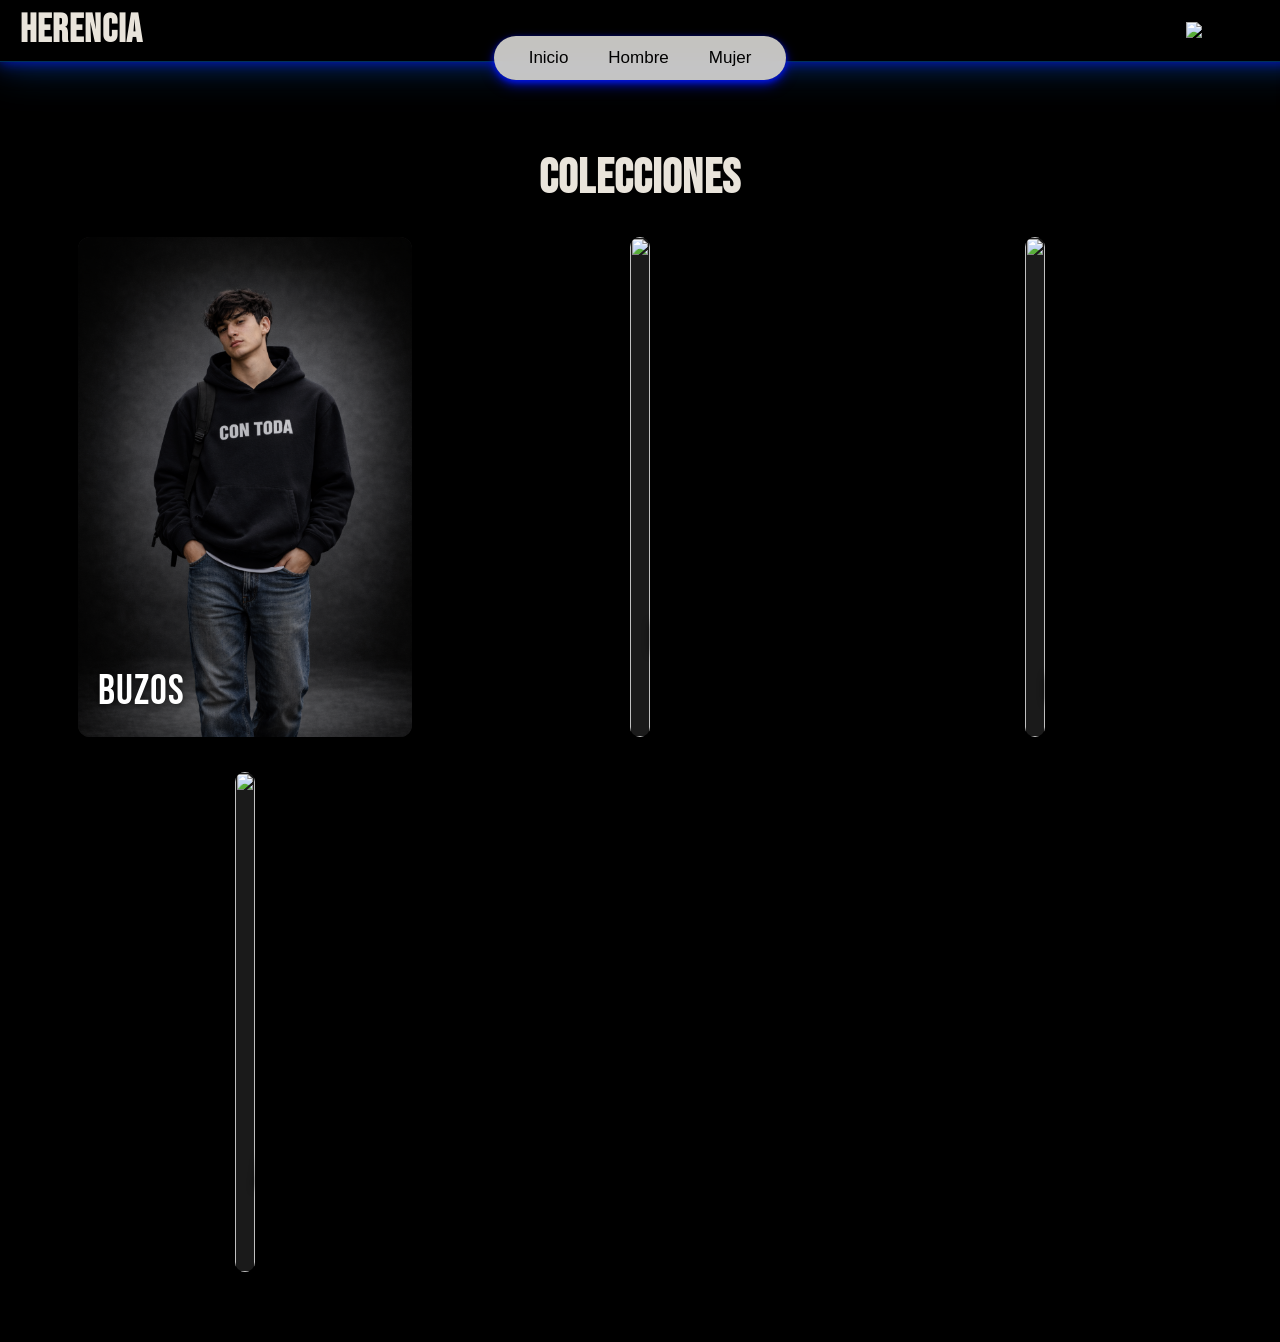
==== commit 8c0c687f: "actultultima" ====
--- a/Assets/CategoriaH.html
+++ b/Assets/CategoriaH.html
@@ -61,7 +61,7 @@
         <!-- PANTALONES -->
         <a href="#" class="cat-item">
             <img src="https://marketplace.canva.com/EAGP_eBhZEU/1/0/1131w/canva-documento-a4-hoja-de-papel-con-flores-delicado-blanco-y-negro-RG8qqPH5wj4.jpg">
-            <span>Pantalones</span>
+            <span>Pantalones <u>disabled</u></span>
         </a>
 
         <!-- CAMISETAS -->
--- a/Assets/estilos.css
+++ b/Assets/estilos.css
@@ -372,7 +372,7 @@
 ====================================== */
 
 .catalogo {
-    padding: 110px 5%;
+    padding: 110px 5% 70px;
     color: white;
     text-align: center;
 }
@@ -384,6 +384,17 @@
     margin: 40px 0 30px;
     letter-spacing: 1px;
     color: rgb(233, 228, 219);
+}
+
+/* Segunda sección de catálogos (por ejemplo, BOXY) más pegada a la anterior */
+.catalogo + .catalogo {
+    padding-top: 10px;      /* aún menos espacio entre secciones */
+    padding-bottom: 70px;
+}
+
+/* Título de la segunda sección un poco más cerca de la ropa */
+.catalogo + .catalogo .categoria-titulo {
+    margin: 10px 0 15px;
 }
 
 .categoria-grid {
